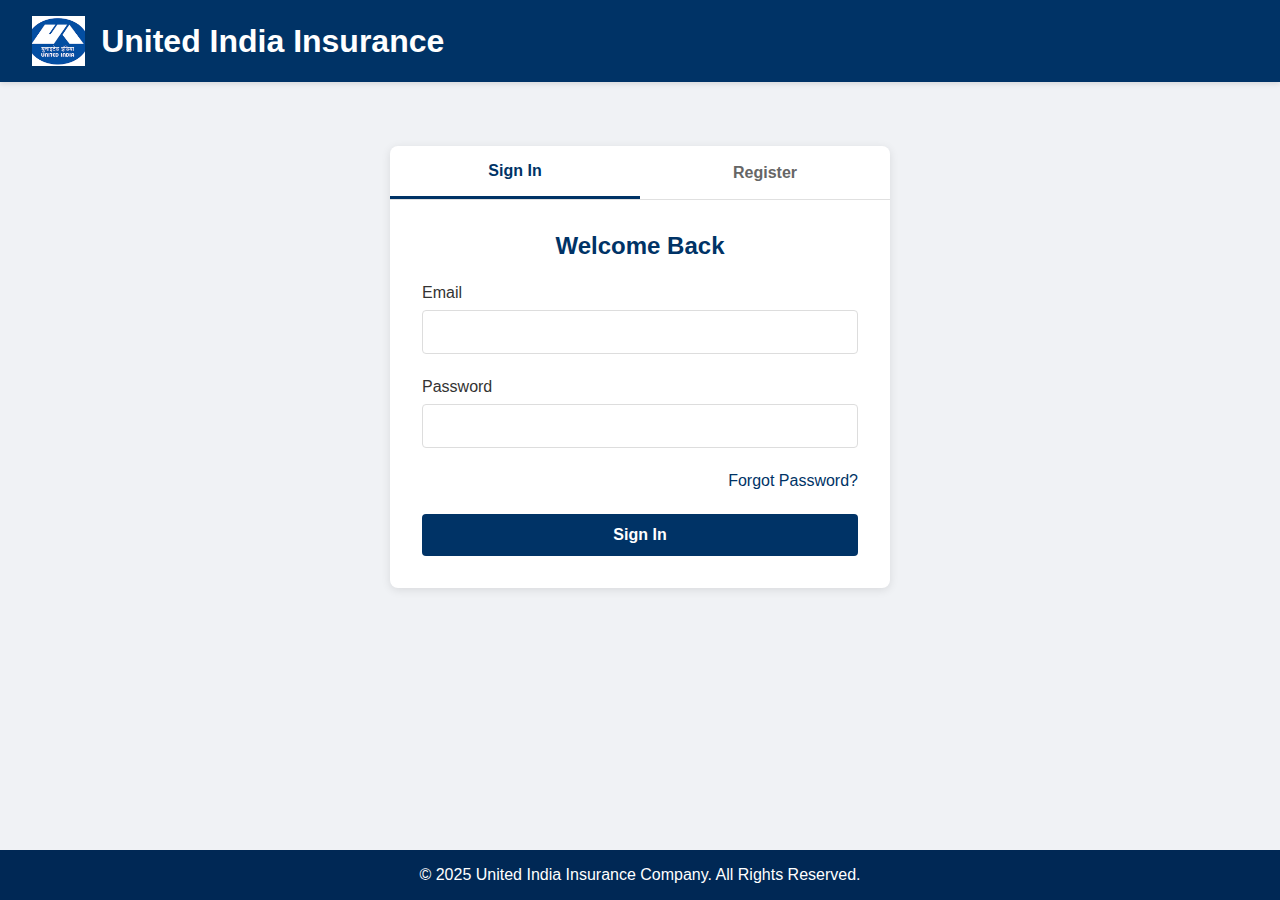
==== index.html @ 7752b728 "Add files via upload" ====
<!DOCTYPE html>
<html lang="en">
<head>
    <meta charset="UTF-8">
    <meta name="viewport" content="width=device-width, initial-scale=1.0">
    <title>United India Insurance - Sign In</title>
    <link rel="stylesheet" href="styles.css">
    <link rel="stylesheet" href="login.css">
</head>
<body>
    <header>
        <div class="logo-container">
            <img src="logo.png" alt="United India Insurance Logo" class="logo">
            <h1>United India Insurance</h1>
        </div>
    </header>
    
    <main class="container">
        <div class="auth-container">
            <div class="tabs">
                <button class="tab-btn active" data-target="login-form">Sign In</button>
                <button class="tab-btn" data-target="register-form">Register</button>
            </div>
            
            <div class="form-container">
                <form id="login-form" class="form active">
                    <h2>Welcome Back</h2>
                    <div class="input-group">
                        <label for="login-email">Email</label>
                        <input type="email" id="login-email" required>
                    </div>
                    <div class="input-group">
                        <label for="login-password">Password</label>
                        <input type="password" id="login-password" required>
                    </div>
                    <div class="forgot-password">
                        <a href="#">Forgot Password?</a>
                    </div>
                    <button type="submit" class="btn btn-primary">Sign In</button>
                </form>
                
                <form id="register-form" class="form">
                    <h2>Create Account</h2>
                    <div class="input-group">
                        <label for="register-name">Full Name</label>
                        <input type="text" id="register-name" required>
                    </div>
                    <div class="input-group">
                        <label for="register-email">Email</label>
                        <input type="email" id="register-email" required>
                    </div>
                    <div class="input-group">
                        <label for="register-mobile">Mobile Number</label>
                        <input type="tel" id="register-mobile" required>
                    </div>
                    <div class="input-group">
                        <label for="register-password">Password</label>
                        <input type="password" id="register-password" required>
                    </div>
                    <div class="input-group">
                        <label for="register-confirm-password">Confirm Password</label>
                        <input type="password" id="register-confirm-password" required>
                    </div>
                    <button type="submit" class="btn btn-primary">Register</button>
                </form>
            </div>
        </div>
    </main>
    
    <footer>
        <p>&copy; 2025 United India Insurance Company. All Rights Reserved.</p>
    </footer>

    <script src="auth.js"></script>
</body>
</html>
---- styles.css ----
/* Common Styles for all pages */
* {
    margin: 0;
    padding: 0;
    box-sizing: border-box;
    font-family: 'Segoe UI', Tahoma, Geneva, Verdana, sans-serif;
}

body {
    background-color: #f0f2f5;
    min-height: 100vh;
    display: flex;
    flex-direction: column;
}

header {
    background-color: #003366;
    color: white;
    padding: 1rem 2rem;
    box-shadow: 0 2px 5px rgba(0, 0, 0, 0.1);
}

.logo-container {
    display: flex;
    align-items: center;
}

.logo {
    height: 50px;
    margin-right: 1rem;
}

.company-name {
    font-size: 1.5rem;
    font-weight: bold;
}

.container {
    flex: 1;
    padding: 2rem;
    max-width: 1200px;
    margin: 0 auto;
    width: 100%;
}

.btn {
    padding: 0.75rem 1.5rem;
    border: none;
    border-radius: 4px;
    cursor: pointer;
    font-weight: 600;
    transition: background-color 0.3s;
}

.btn-primary {
    background-color: #003366;
    color: white;
}

.btn-primary:hover {
    background-color: #00264d;
}

.btn-secondary {
    background-color: #e0e0e0;
    color: #333;
}

.btn-secondary:hover {
    background-color: #d0d0d0;
}

footer {
    background-color: #002855;
    color: white;
    text-align: center;
    padding: 1rem;
    margin-top: auto;
}
---- login.css ----
/* Login/Register Page Specific Styles */
.auth-container {
    max-width: 500px;
    margin: 2rem auto;
    background-color: white;
    border-radius: 8px;
    box-shadow: 0 2px 10px rgba(0, 0, 0, 0.1);
    overflow: hidden;
}

.tabs {
    display: flex;
    border-bottom: 1px solid #e0e0e0;
}

.tab-btn {
    flex: 1;
    padding: 1rem;
    background: none;
    border: none;
    font-size: 1rem;
    font-weight: 600;
    color: #666;
    cursor: pointer;
    transition: all 0.3s;
}

.tab-btn.active {
    color: #003366;
    border-bottom: 3px solid #003366;
}

.form-container {
    padding: 2rem;
}

.form {
    display: none;
}

.form.active {
    display: block;
}

.form h2 {
    margin-bottom: 1.5rem;
    color: #003366;
    text-align: center;
}

.input-group {
    margin-bottom: 1.5rem;
}

.input-group label {
    display: block;
    margin-bottom: 0.5rem;
    font-weight: 500;
    color: #333;
}

.input-group input {
    width: 100%;
    padding: 0.75rem;
    border: 1px solid #ddd;
    border-radius: 4px;
    font-size: 1rem;
}

.forgot-password {
    text-align: right;
    margin-bottom: 1.5rem;
}

.forgot-password a {
    color: #003366;
    text-decoration: none;
}

.btn-primary {
    width: 100%;
    font-size: 1rem;
    padding: 0.75rem;
}
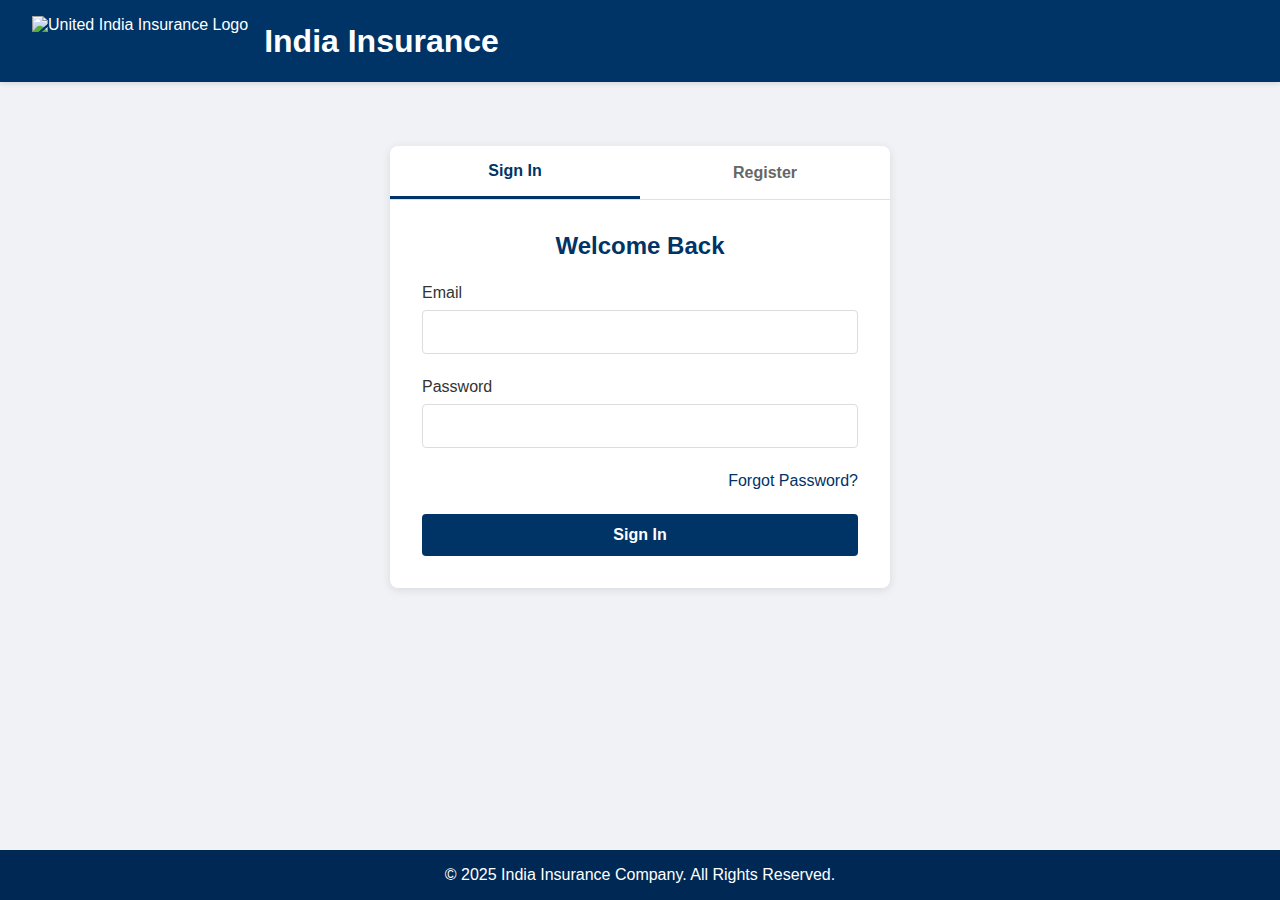
==== commit 58b6f7df: "Update index.html" ====
--- a/index.html
+++ b/index.html
@@ -3,15 +3,15 @@
 <head>
     <meta charset="UTF-8">
     <meta name="viewport" content="width=device-width, initial-scale=1.0">
-    <title>United India Insurance - Sign In</title>
+    <title>India Insurance - Health Insurance</title>
     <link rel="stylesheet" href="styles.css">
     <link rel="stylesheet" href="login.css">
 </head>
 <body>
     <header>
         <div class="logo-container">
-            <img src="logo.png" alt="United India Insurance Logo" class="logo">
-            <h1>United India Insurance</h1>
+            <img src="download.jpeg" alt="United India Insurance Logo" class="logo">
+            <h1> India Insurance</h1>
         </div>
     </header>
     
@@ -68,9 +68,9 @@
     </main>
     
     <footer>
-        <p>&copy; 2025 United India Insurance Company. All Rights Reserved.</p>
+        <p>&copy; 2025 India Insurance Company. All Rights Reserved.</p>
     </footer>
 
     <script src="auth.js"></script>
 </body>
-</html>+</html>
